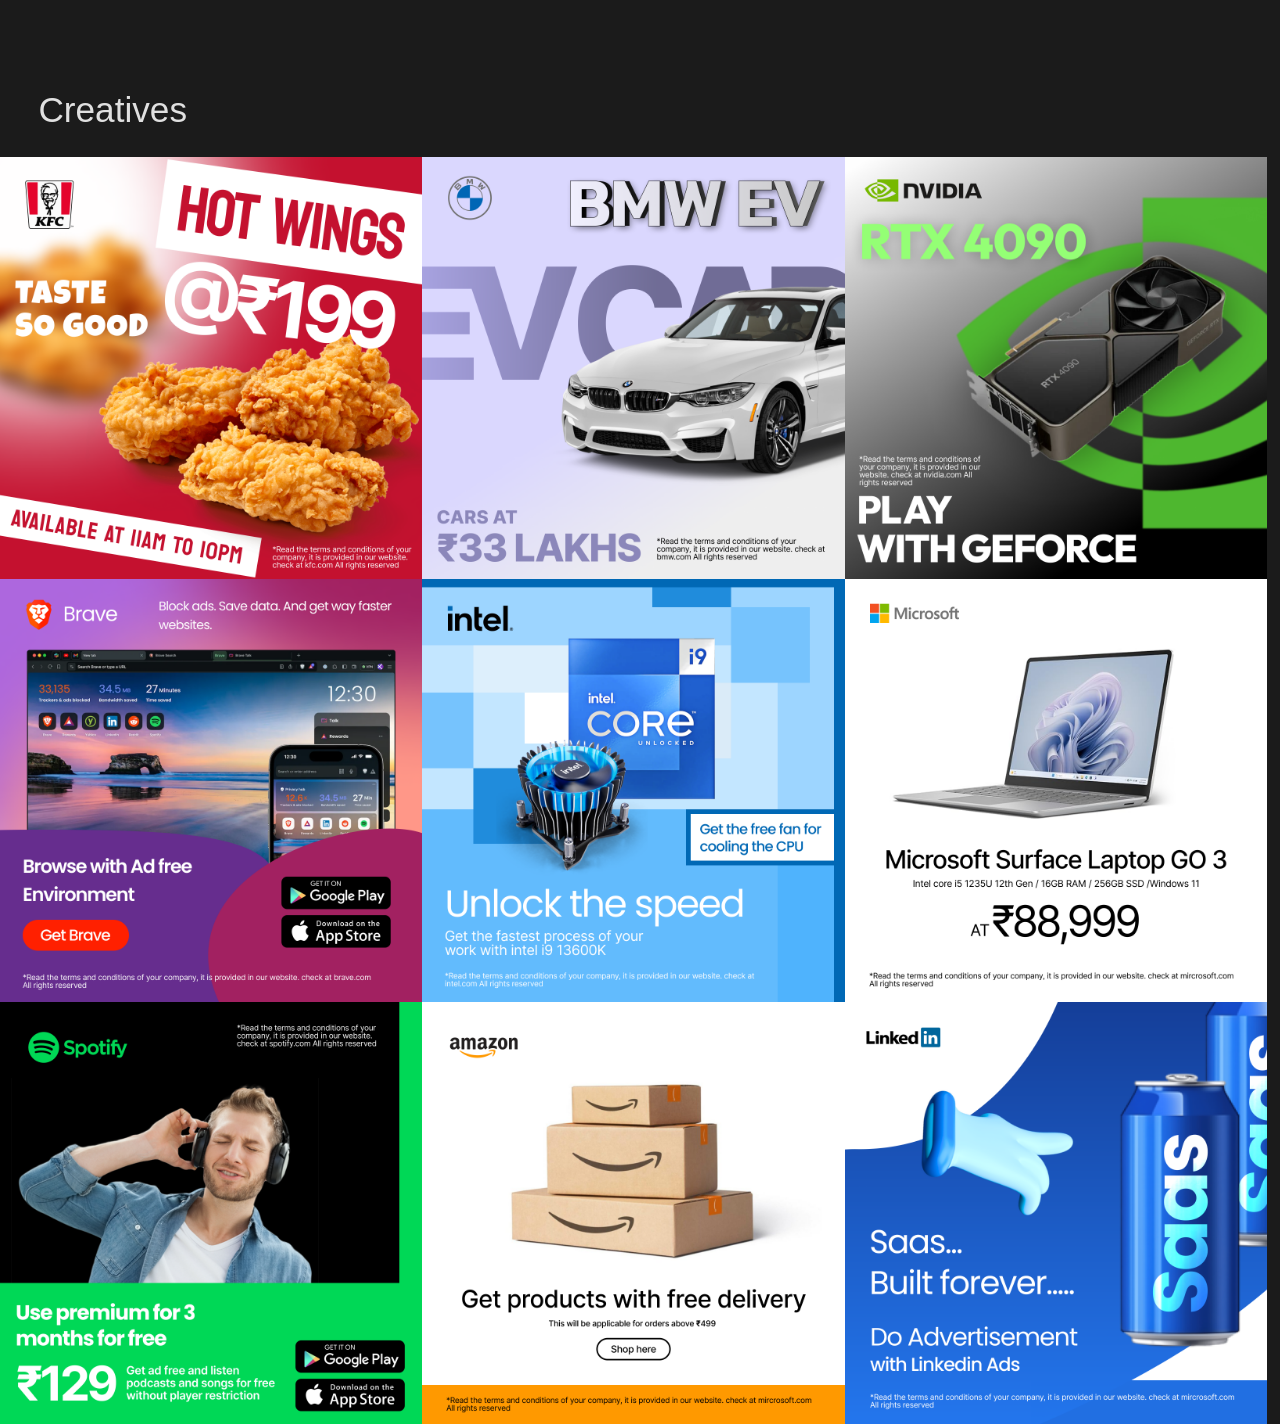
==== files/creative.html @ 6e8e87b9 "PPT & Creative Update" ====
<!DOCTYPE html>
<html lang="en">
<head>
    <meta charset="UTF-8">
    <meta name="viewport" content="width=device-width, initial-scale=1.0">
    <title>Vishwash</title>
    <link href="../style.css" rel="stylesheet" />
</head>
<body>
    <div class="title-creative">Creatives</div>
            <div class="preview-flex">
                <img class="creative" src="../creatives/1.png" />
                <img class="creative" src="../creatives/2.png" />
                <img class="creative" src="../creatives/3.png" />
            </div>
            <div class="preview-flex">
                <img class="creative" src="../creatives/4.png" />
                <img class="creative" src="../creatives/5.png" />
                <img class="creative" src="../creatives/6.png" />
            </div>
            <div class="preview-flex">
                <img class="creative" src="../creatives/7.png" />
                <img class="creative" src="../creatives/8.png" />
                <img class="creative" src="../creatives/9.png" />
            </div>
</body>
</html>
---- style.css ----
* {
    margin: 0;
    box-sizing: border-box;
}



html {
    scroll-behavior: smooth;
}

body {
    font-family: 'Inter', sans-serif;
    cursor: url(./images/default-cursor.svg), default;
    background-color: rgb(27, 27, 27);
    max-width: 100vw;
    overflow-x: hidden;
}

.name-logo {
    float: left;
    width: 80%;
}

.title-creative {
    font-size: 220%;
    color: rgb(224, 224, 224);
    margin: 10vh 3vw 3vh;
}



.button {
    border: 2px solid rgb(207, 207, 207);
    border-radius: 40px;
    padding: 0.6rem 1.8rem;
    display: flex;
    justify-content: center;
    align-items: center;
    text-align: center;
    min-width: 128px;
    min-height: 38px;
    max-height: 38px;
    cursor: pointer;
    font-size: 12px;
    user-select: none;
    transition: 0.24s;
    cursor: url(./images/pointer-cursor.svg), pointer;
}

.link {
    border: 2px solid transparent;
    border-radius: 120px;
    transition: 0.2s;
    padding: 0.6rem 1.6rem;
    color: rgb(221, 221, 221);
}

.link:hover {
    border: 2px solid rgb(221, 221, 221);
    cursor: url(./images/pointer-cursor.svg), pointer;

}

a {
    text-decoration: none;
}

.button:hover {
    color: rgb(0, 0, 0);
    background-color: rgb(207, 207, 207);
    border: 2px solid rgb(207, 207, 207);

}

.arrow {
    padding-left: 4px;
    font-size: 14px;

}

.section {
    display: flex;
    flex-direction: column;
    justify-content: space-between;
    text-align: center;
    height: 100vh;
    width: 100vw;
    background-color: rgb(27, 27, 27);
    color: rgb(207, 207, 207);
    padding: 6vh 6vw;
}


.f-nav {
    display: flex;
    flex-direction: row;
    justify-content: space-between;
    align-items: center;
    text-align: right;
    font-size: 18px;
}

.center-content {
    display: flex;
    flex-direction: column;
    justify-content: center;
    align-items: center;
}

.hero-button {
    color: rgb(207, 207, 207);
}

.title {
    font-size: 32px;
    margin-bottom: 1vh;
}

.sub-title {
    font-size: 16px;
    margin-bottom: 1.6vh;
    width: 20vw;
}

.s-nav {
    display: flex;
    flex-direction: row;
    justify-content: space-between;
    align-items: center;
    text-align: right;
    font-size: 18px;
}

.title-of-coding {
    display: flex;
    justify-content: center;
    align-items: center;
    padding: 40px 80px;
    font-size: 200%;
    color: white;
}



.social {
    display: flex;
    gap: 3.6vw;
}


.social:hover {
    cursor: url(./images/pointer-cursor.svg), pointer;
}

.section-two {
    width: 100vw;
    height: 100vh;
    display: flex;
    flex-direction: column;
    justify-content: space-between;
    padding: 12vh 8vw 16vh;
    background-color: rgb(221, 221, 221);
}


.profile {
    display: flex;
    flex-direction: row;
    justify-content: space-between;
    align-items: center;
    color: #000000;
}

.profile-pic {
    border-radius: 480px;
    width: 38vh;
    height: 38vh;
}

.profile-about {
    width: 56vw;
    display: flex;
    flex-direction: column;
    gap: 2vh;
}

.profile-about-title {
    font-size: 3vh;
}

.profile-about-para {
    font-size: 4vh;
    letter-spacing: -2px;
}

.profile-sub-about {
    display: flex;
    flex-direction: row;
    justify-content: space-between;
    letter-spacing: -1px;
    font-size: 2.4vh;
}

.profile-sub-about:nth-last-child(-n+1)>div {
    width: 40vw;
}

.section-three {
    height: auto;
    width: 100vw;
    background-color: rgb(27, 27, 27);
}

.preview-img {
    width: 50vw;
    transition: 0.2s;

}

.preview-img-full {
    width: 100vw;
    transition: 0.2s;
    border: 1px solid rgb(27, 27, 27);
}

.preview-img-4 {
    width: 14.2%;
    transition: 0.3s;
}

.preview-img-5 {
    width: 17.25vw;
    justify-content: center;
    transition: 0.3s;
}


.preview-img-6th {
    height: 17.25vw;
    transition: 0.3s;
}

.head-title {
    margin: 60px 10px 10px 20px;
    color: rgb(221, 221, 221);
    background-color: rgb(27, 27, 27);
}

.h-title {
    margin: 30px 10px 10px 10px;
    color: rgb(221, 221, 221);
    background-color: rgb(27, 27, 27);
}


.preview-img-4:hover {
    scale: 0.98;
}

.preview-img-5:hover {
    scale: 0.98;
}

.preview-img-6th:hover {
    scale: 0.98;
}

.preview-img:hover {
    scale: 0.98;
    cursor: url(./images/pointer-cursor.svg), pointer;
}

.preview-img-full:hover {
    scale: 0.98;
    cursor: url(./images/pointer-cursor.svg), pointer;
}

.resume {
    width: 100%;
    margin: 1vw;
}

.height-100 {
    height: 23vw;
}

.flex-resume {
    display: flex;
    flex-direction: row;
}

.width-resume {
    width: 96vw;
    padding: 0 2vw;
}

.width-auto {
    width: 80%;
    display: flex;
    justify-content: space-between;
}

.resume-3 {
    margin-right: 10px;
}

.preview-flex {
    display: flex;
    flex-direction: row;
}

.section-four {
    padding: 7vh 4vw 1vh;
    display: flex;
    flex-direction: column;
    gap: 16px;
    color: rgb(27, 27, 27);
    background-color: rgb(221, 221, 221);
}

.footer {
    padding: 0 4vw 6vh;
    background-color: rgb(236, 236, 236);
    color: rgb(27, 27, 27);
}

.footer-lets-talk {
    display: flex;
    justify-content: center;
    align-items: center;
    font-size: 6rem;
    min-height: 50vh;
}

.footer-bottom {
    width: auto;
    display: flex;
    flex-direction: row;
    align-items: flex-end;
    justify-content: space-between;
    background-color: rgb(236, 236, 236);
    color: rgb(27, 27, 27);
}

.big {
    font-size: 1.6rem;
    font-weight: 600;
    margin: 0.6vh auto;
    letter-spacing: -1px;
    color: rgb(27, 27, 27);
}

.para {
    font-size: 1rem;
    margin: 0.4vh auto;
}

.grey {
    color: rgb(27, 27, 27);
}

.role {
    font-family: 'Poppins', sans-serif;
    font-size: 1.2rem;
}

.name {
    font-family: 'Poppins', sans-serif;
    margin: 1vh auto 0;
    font-size: 1.8rem;
    letter-spacing: -0.6px;
}

.link-bottom {
    color: rgb(27, 27, 27);
    border: 2px solid transparent;
    border-radius: 120px;
    transition: 0.2s;
    padding: 0.6rem 1.6rem;
}

.link-bottom:hover {
    border: 2px solid rgb(27, 27, 27);
    cursor: url(./images/pointer-cursor.svg), pointer;
}

.back-to-top {
    border: 2px solid rgb(27, 27, 27);
    color: rgb(27, 27, 27);
}

.back-to-top:hover {
    background-color: rgb(27, 27, 27);
    border: 2px solid transparent;
    color: rgb(221, 221, 221);
    cursor: url(./images/pointer-cursor.svg), pointer;
}


.creative {
    width: 33%;
}

.full-img {
    width: 100%;
}

.p-creative {
    width: 20%;
}

.space {
    margin: 3vh auto;
}

@media only screen and (max-width: 960px) {

    .p-creative {
        width: 40%;
    }

    .section {
        padding: 4vh 8vw;
        height: 100dvh;
    }

    .creative {
        width: 100%;
    }

    .f-nav {
        align-items: flex-start;
    }

    .width-auto {
        display: flex;
        flex-direction: column;
        align-items: flex-end;
        gap: 34px;
    }

    .width-auto>div:nth-child(-n+1) {
        display: none;
    }

    .mobile-button {
        max-width: 128px;
    }

    .social {
        display: none;
    }

    .center-content {
        margin-bottom: 20%;
    }

    .title {
        font-size: 1.48rem;
        margin-top: 1vh;
    }

    .sub-title {
        font-size: 0.86rem;
        margin-bottom: 1.6vh;
        width: 58vw;
    }

    .f-nav {
        font-size: 0.8rem;
    }

    .s-nav {
        font-size: 0.8rem;
        align-items: flex-end;
    }

    .section-two {
        padding: 0;
        height: auto;
        padding-bottom: 4vh;
    }

    .profile {
        padding: 0;
        display: flex;
        flex-direction: column;
    }

    .profile-pic {
        width: 100vw;
        height: auto;
    }

    .profile-about {
        display: flex;
        flex-direction: column;
        align-items: left;
        margin: 4vh auto 2vh;
        width: 88vw;
    }

    .profile-about-title {
        font-size: 20px;
    }

    .profile-pic {
        width: 100vw;
        border-radius: 0px;
    }

    .profile-about-para {
        font-size: 32px;
        letter-spacing: -1px;
    }

    .profile-sub-about {
        display: flex;
        flex-direction: column;
        align-items: center;
    }

    .profile-sub-about:nth-last-child(n)>div {
        width: 88vw;
        margin: 2vh auto;
    }

    /* nav:nth-child(1) > div:nth-last-child(-n+4){
        display: flex;
        flex-direction: column;
        background-color: #dadada;
    } */

    .mobile-flex {
        display: flex;
        flex-direction: column;
    }

    .preview-flex {
        flex-direction: column;
    }

    .preview-img {
        width: 100vw;
    }

    .preview-img-4 {
        width: 100%
    }

    .preview-img-5 {
        width: 100%
    }

    .preview-img-6th {
        height: auto;
        width: 100%;

    }

    .line {
        height: 3px;
        background-color: #161616;
    }

    .section-four {
        padding: 7vh 6vw 1vh;
        display: flex;
        flex-direction: column;
        gap: 16px;
    }

    .footer {
        padding: 0 6vw 4vh;
    }

    .footer-lets-talk {
        font-size: 3rem;
        min-height: 30vh;
    }

    .role {
        font-size: 0.6rem;
    }

    .name {
        font-size: 1.3rem;
    }

    .resume {
        width: 100%;
        margin: 0;
        padding: 0;
    }

    .resume-3 {
        margin-right: 0;
    }

    .width-resume {
        padding: 0;
    }

    .height-100 {
        height: auto;
        width: 100vw;
    }

    .flex-resume {
        display: block
    }
}



@media only screen and (max-width: 375px) {
    .section {
        min-height: 100vh;
    }

    .footer-lets-talk {
        font-size: 2.6rem;
    }
}
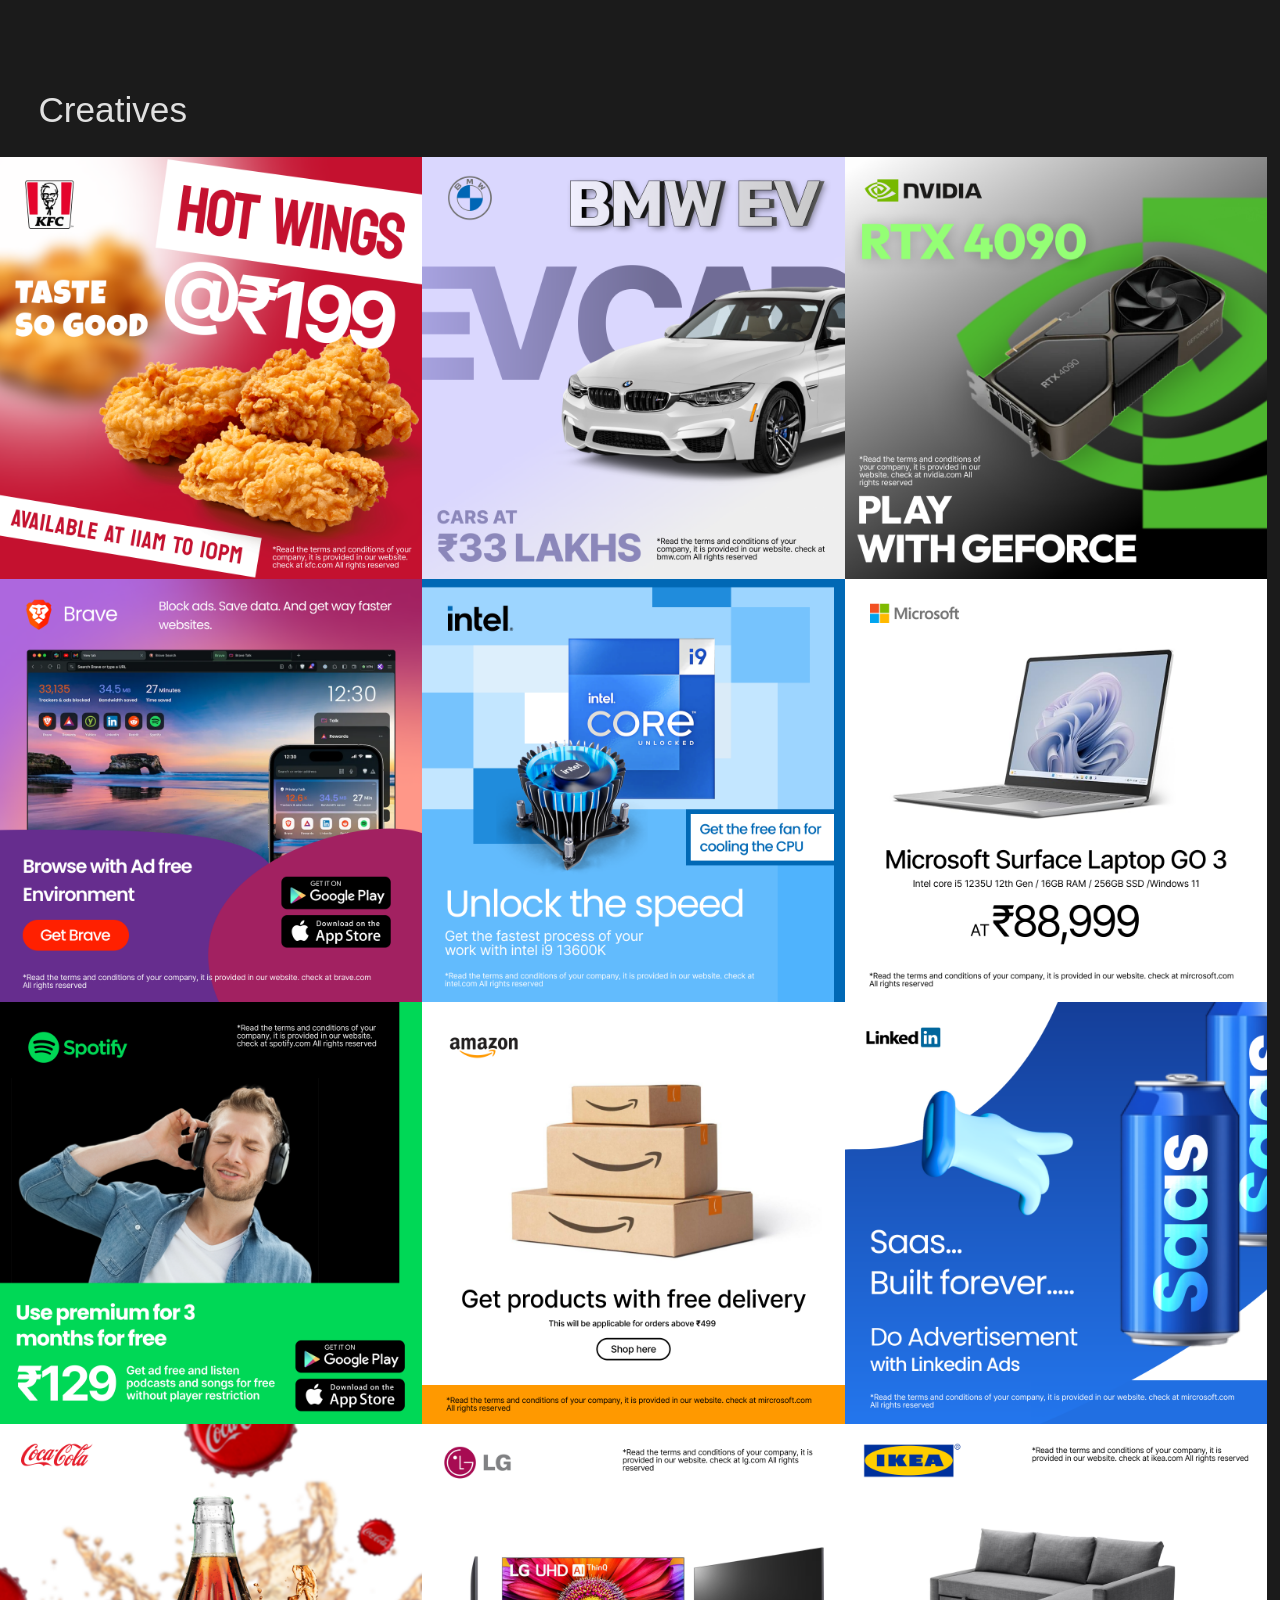
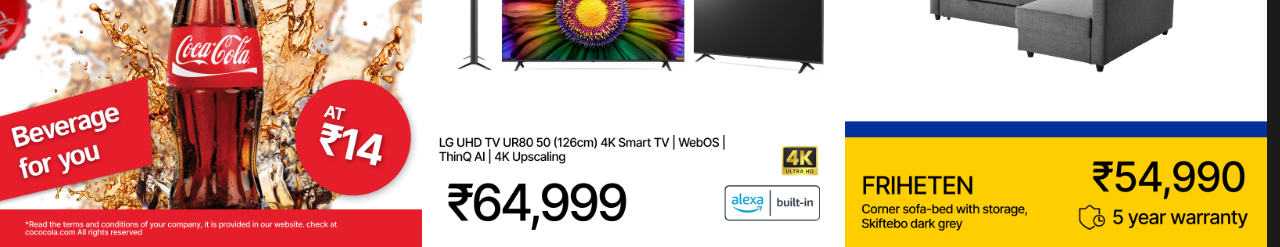
==== commit 6f7a44f5: "3d" ====
--- a/files/creative.html
+++ b/files/creative.html
@@ -23,5 +23,10 @@
                 <img class="creative" src="../creatives/8.png" />
                 <img class="creative" src="../creatives/9.png" />
             </div>
+            <div class="preview-flex">
+                <img class="creative" src="../creatives/10.png" />
+                <img class="creative" src="../creatives/11.png" />
+                <img class="creative" src="../creatives/12.png" />
+            </div>
 </body>
 </html>
--- a/style.css
+++ b/style.css
@@ -417,7 +417,7 @@
 @media only screen and (max-width: 960px) {
 
     .p-creative {
-        width: 40%;
+        max-width: 40%;
     }
 
     .section {
